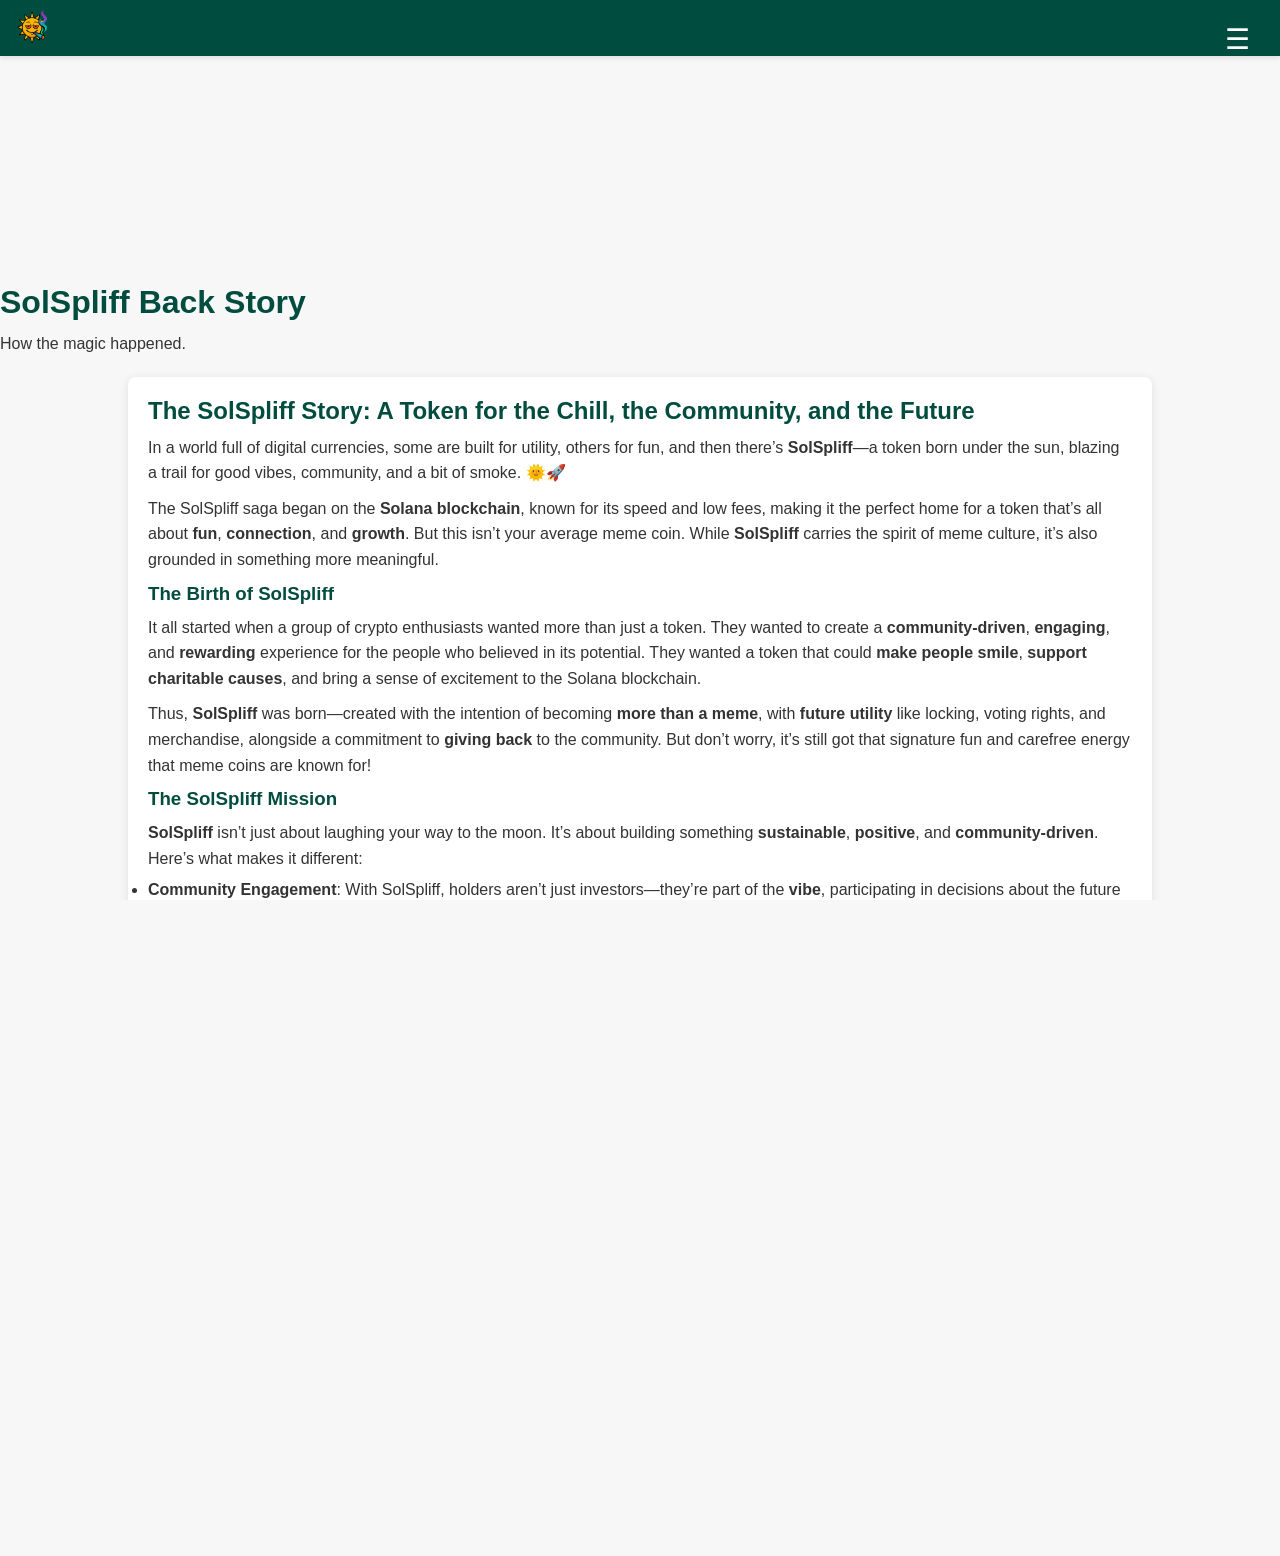
==== backstory.html @ 3a375bf6 "initial release" ====
<!DOCTYPE html>
<html lang="en">
<head>
    <meta charset="UTF-8" />
    <meta name="viewport" content="width=device-width, initial-scale=1" />
    <meta http-equiv="X-UA-Compatible" content="ie=edge" />
    <title>SolSpliff - Meme Coin on Solana</title>
    <meta name="description" content="SolSpliff is a fun and community-driven meme token built on the Solana blockchain. Join us for staking, charity, and blazing the trail to the moon." />
    <meta name="keywords" content="SolSpliff, meme coin, Solana, cryptocurrency, blockchain, community, charity" />

    <link rel="stylesheet" href="style.css?v=420" />
    
    <script src="images-list.js?v=420"></script>
    <script src="scripts.js?v=420"></script>
    <script src="loadlater.js?v=420" defer></script>
    <script src="includes.js?v=420" defer></script>
</head>
<body>

<!-- Include Navbar -->
<div data-include="navbar.html"></div>

<!-- Spacer to offset fixed navbar -->
<div class="spacer"></div>

<header>
    <h1>SolSpliff Back Story</h1>
    <p>How the magic happened.</p>
</header>


<div class="container">
<h2>The SolSpliff Story: A Token for the Chill, the Community, and the Future</h2>

<p>In a world full of digital currencies, some are built for utility, others for fun, and then there’s <strong>SolSpliff</strong>—a token born under the sun, blazing a trail for good vibes, community, and a bit of smoke. 🌞🚀</p>

<p>The SolSpliff saga began on the <strong>Solana blockchain</strong>, known for its speed and low fees, making it the perfect home for a token that’s all about <strong>fun</strong>, <strong>connection</strong>, and <strong>growth</strong>. But this isn’t your average meme coin. While <strong>SolSpliff</strong> carries the spirit of meme culture, it’s also grounded in something more meaningful.</p>

<h3>The Birth of SolSpliff</h3>
<p>It all started when a group of crypto enthusiasts wanted more than just a token. They wanted to create a <strong>community-driven</strong>, <strong>engaging</strong>, and <strong>rewarding</strong> experience for the people who believed in its potential. They wanted a token that could <strong>make people smile</strong>, <strong>support charitable causes</strong>, and bring a sense of excitement to the Solana blockchain.</p>

<p>Thus, <strong>SolSpliff</strong> was born—created with the intention of becoming <strong>more than a meme</strong>, with <strong>future utility</strong> like locking, voting rights, and merchandise, alongside a commitment to <strong>giving back</strong> to the community. But don’t worry, it’s still got that signature fun and carefree energy that meme coins are known for!</p>

<h3>The SolSpliff Mission</h3>
<p><strong>SolSpliff</strong> isn’t just about laughing your way to the moon. It’s about building something <strong>sustainable</strong>, <strong>positive</strong>, and <strong>community-driven</strong>. Here’s what makes it different:</p>

<ul>
<li><strong>Community Engagement</strong>: With SolSpliff, holders aren’t just investors—they’re part of the <strong>vibe</strong>, participating in decisions about the future of the token through <strong>governance</strong> and community voting.</li>
<li><strong>Charity at Its Core</strong>: A portion of SolSpliff’s creator fees goes toward charitable contributions, chosen by the community. Whether it's helping out in global crises or supporting local causes, SolSpliff is committed to making a positive impact.</li>
<li><strong>Future Utility</strong>: Beyond being a meme token, SolSpliff will offer <strong>locking rewards</strong>, <strong>voting rights</strong>, and exclusive merchandise to keep the community engaged and the token’s value growing.</li>
<li><strong>Sustainability & Fun</strong>: With its <strong>burn mechanism</strong>, <strong>locking rewards</strong>, and regular <strong>buybacks</strong>, SolSpliff ensures its long-term viability while keeping the fun alive. It’s not just a token—it’s an ongoing party on the blockchain.</li>
</ul>

<h3>The Tokenomics Behind the Vibe</h3>
<p>With a total supply of <strong>1,000,000,000 SPLF tokens</strong>, SolSpliff is designed for both growth and scarcity. The creator fee on every transaction helps fund essential activities like marketing, development, and charity, ensuring that SolSpliff keeps lighting up the crypto world. A portion of fees is burned regularly to reduce supply and create deflationary pressure, while locking rewards keep the community engaged long term.</p>

<h3>The Road Ahead: A Global Vibe</h3>
<p>We’re just getting started. From live events in Toronto to global tours, SolSpliff is on a mission to spread the word far and wide. With community voting, charity allocations, and a token burn mechanism, we’re setting the stage for an exciting future. And as we grow, more utilities—like NFT integrations and DApps—are on the horizon to keep things fresh and fun.</p>

<h3>Join the Vibe, Blaze the Trail</h3>
<p>So, whether you're here for the fun, the community, the charity, or the long-term rewards, SolSpliff is a token for those who want to be part of something big—something that’s both entertaining and meaningful.</p>

<p>Welcome to SolSpliff—where the sun is always shining, the vibes are always high, and the community is always growing. Let’s blaze a trail together. 🌞💨🚀</p>
</div>

<!-- Include Footer -->
<div data-include="footer.html"></div>

</body>
</html>
---- style.css ----
/* Global reset for margins and paddings */
* {
    margin: 0;
    padding: 0;
    box-sizing: border-box;
}

/* General Body Styling */
html, body {
    font-family: Arial, sans-serif;
    background-color: #f7f7f7;
    color: #333;
    height: 100%;
    overflow-x: hidden;
    scroll-behavior: smooth; /* ✅ Smooth scroll */
}

/* Navbar Styling */
.navbar {
    background-color: #004d40;
    width: 100%;
    position: fixed;
    top: 0;
    left: 0;
    z-index: 1000;
    display: flex;
    justify-content: center;
    align-items: center;
    padding: 10px 0;
    box-shadow: 0 2px 5px rgba(0,0,0,0.1);

    /* ✅ Improve scroll performance */
    transform: translateZ(0);
    will-change: transform;
}

/* Spacer to push content below fixed navbar */
.spacer {
    height: 110px; /* Match navbar height */
}

/* Logo styling */
.navbar .logo img {
    max-height: 90px;
    width: auto;
    height: auto;
    background-color: transparent;
    display: block;
}

/* Navbar List */
.navbar ul {
    display: flex;
    justify-content: center;
    align-items: center;
    list-style-type: none;
}

.navbar li {
    margin: 0 20px;
}

.navbar a {
    text-decoration: none;
    color: #ffffff;
    font-size: 18px;
    font-weight: 600;
    text-transform: uppercase;
    padding: 12px 20px;
    display: inline-block;
    border-radius: 5px;
    transition: background-color 0.3s ease, transform 0.3s ease;
    letter-spacing: 1px;

    /* ✅ Optimize animations */
    will-change: transform, box-shadow;
}

/* Navbar Hover Effect */
.navbar a:hover {
    background-color: #00796b;
    transform: translateY(-5px);
    box-shadow: 0 4px 15px rgba(0,0,0,0.2);
}

/* Active Link Styling */
.navbar a.active {
    background-color: #00796b;
    color: white;
    transform: scale(1.05);
}

/* Mobile Hamburger Icon */
.navbar .hamburger {
    display: none;
    cursor: pointer;
    font-size: 30px;
    color: white;
    position: absolute;
    top: 20px;
    right: 20px;
}

/* Content Styling */
.container {
    width: 80%;
    margin: 20px auto;
    padding: 20px;
    background-color: white;
    box-shadow: 0 2px 10px rgba(0,0,0,0.1);
    border-radius: 8px;
}

h1, h2, h3 {
    color: #004d40;
}

p {
    line-height: 1.6;
    margin: 10px 0;
}

/* Call to Action Button */
.cta-button {
    background-color: #004d40;
    color: white;
    padding: 10px 20px;
    border: none;
    border-radius: 5px;
    text-decoration: none;
    margin-top: 20px;
    letter-spacing: 1px;
    display: inline-block;
    transition: transform 0.3s ease;
}

.cta-button:hover {
    background-color: #00796b;
    transform: scale(1.05);
}

/* Footer Styling */
.footer {
    text-align: center;
    font-size: 1em;
    color: #666;
    margin-top: 40px;
}

/* Mobile Navbar Styling */
@media screen and (max-width: 768px) {
    .navbar ul {
        flex-direction: column;
        width: 100%;
        background-color: #004d40;
        position: absolute;
        top: 110px;
        left: 0;
        text-align: center;
        display: none;
        padding: 0;
    }

    .navbar li {
        margin: 15px 0;
    }

    .navbar a {
        font-size: 20px;
        padding: 15px;
    }

    .navbar ul.show {
        display: flex;
    }

    .navbar .hamburger {
        display: block;
    }
}


/* ---- added responsive navbar overrides ---- */

/* === Responsive: force mobile-style dropdown on desktop and mobile === */
.navbar {
    justify-content: space-between;
    padding: 8px 12px !important;
}
.navbar .logo img {
    height: 40px;
    width: auto;
    display: block;
}
.navbar .hamburger {
    display: block !important;
    font-size: 28px;
    line-height: 1;
    padding: 6px 10px;
    cursor: pointer;
    color: #fff;
    background: transparent;
    border: none;
}
.navbar ul {
    display: none; /* hidden until toggled */
    list-style: none;
    position: absolute;
    top: 64px;
    right: 12px;
    background: #004d40;
    flex-direction: column;
    width: 280px;
    max-width: calc(100% - 24px);
    border-radius: 8px;
    box-shadow: 0 6px 18px rgba(0,0,0,0.15);
    overflow: hidden;
    z-index: 1500;
    padding: 8px 0;
}
.navbar ul.show {
    display: flex !important;
}
.navbar ul li {
    margin: 0;
}
.navbar ul li a {
    display: block;
    padding: 12px 16px;
    font-size: 16px;
    color: #fff;
    text-decoration: none;
    white-space: nowrap;
}
.navbar ul li a:hover, .navbar ul li a.active {
    background: rgba(255,255,255,0.06);
}

/* Ensure navbar doesn't overlap page content */
body { padding-top: 64px; }

/* Small tweak for very small screens */
@media (max-width: 360px) {
    .navbar .logo img { height: 36px; }
    .navbar ul { right: 8px; left: 8px; width: auto; max-width: none; }
}
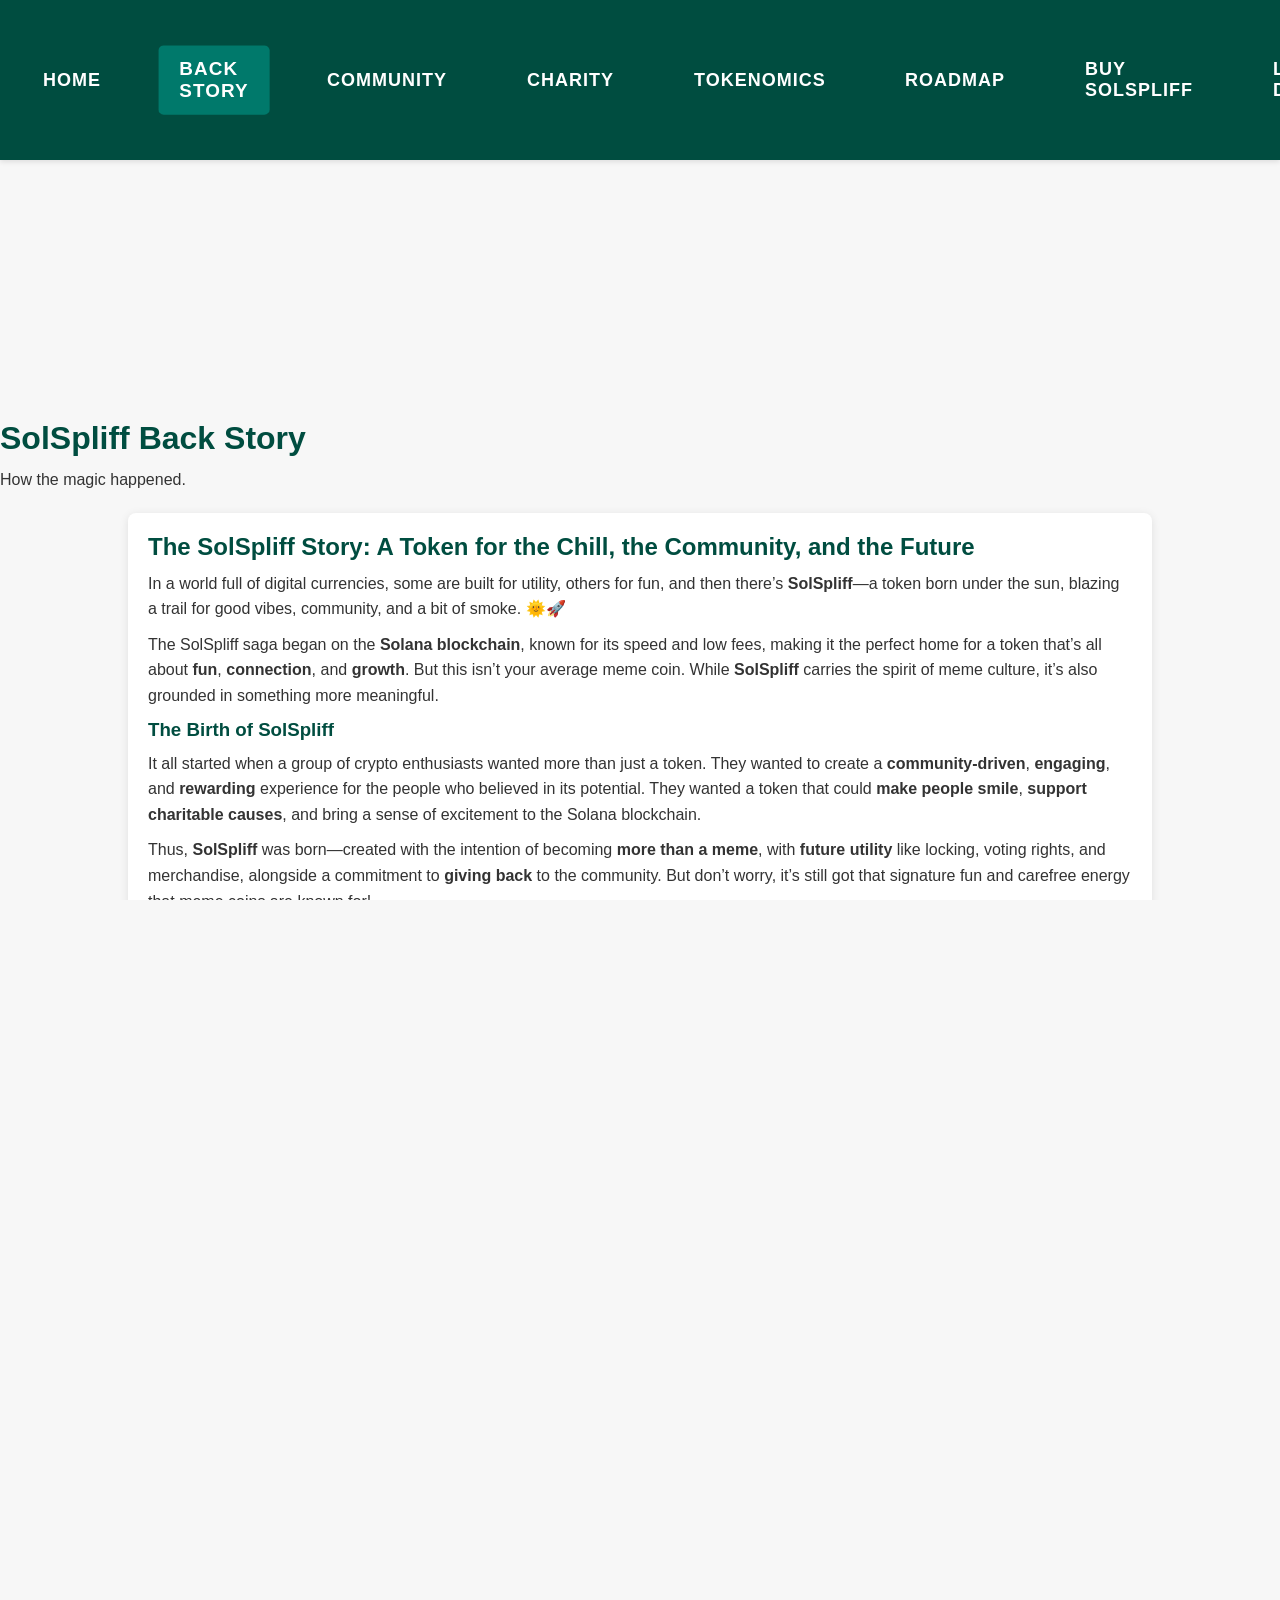
==== commit 220ae7a0: "force new css/js updates" ====
--- a/backstory.html
+++ b/backstory.html
@@ -8,12 +8,11 @@
     <meta name="description" content="SolSpliff is a fun and community-driven meme token built on the Solana blockchain. Join us for staking, charity, and blazing the trail to the moon." />
     <meta name="keywords" content="SolSpliff, meme coin, Solana, cryptocurrency, blockchain, community, charity" />
 
-    <link rel="stylesheet" href="style.css?v=420" />
-    
-    <script src="images-list.js?v=420"></script>
-    <script src="scripts.js?v=420"></script>
-    <script src="loadlater.js?v=420" defer></script>
-    <script src="includes.js?v=420" defer></script>
+    <link rel="stylesheet" href="style.css?v=4200" />
+    <script src="images-list.js?v=4200"></script>
+    <script src="scripts.js?v=4200"></script>
+    <script src="loadlater.js?v=4200" defer></script>
+    <script src="includes.js?v=4200" defer></script>
 </head>
 <body>
 
--- a/style.css
+++ b/style.css
@@ -34,14 +34,15 @@
     will-change: transform;
 }
 
-/* Spacer to push content below fixed navbar */
+/* Spacer to push content below fixed navbar
+   NOTE: adjust this value if you change the navbar/logo heights below */
 .spacer {
-    height: 110px; /* Match navbar height */
+    height: 140px; /* updated to match larger navbar height on desktop */
 }
 
 /* Logo styling */
 .navbar .logo img {
-    max-height: 90px;
+    max-height: 140px; /* larger on desktop */
     width: auto;
     height: auto;
     background-color: transparent;
@@ -90,7 +91,7 @@
     transform: scale(1.05);
 }
 
-/* Mobile Hamburger Icon */
+/* Mobile Hamburger Icon (hidden by default on desktop) */
 .navbar .hamburger {
     display: none;
     cursor: pointer;
@@ -147,7 +148,7 @@
     margin-top: 40px;
 }
 
-/* Mobile Navbar Styling */
+/* Mobile Navbar Styling (legacy smaller-screen rules retained as fallback) */
 @media screen and (max-width: 768px) {
     .navbar ul {
         flex-direction: column;
@@ -179,21 +180,24 @@
     }
 }
 
-
-/* ---- added responsive navbar overrides ---- */
-
-/* === Responsive: force mobile-style dropdown on desktop and mobile === */
+/* ---- improved responsive navbar overrides ---- */
+/* Default desktop layout: full horizontal menu, large logo */
 .navbar {
-    justify-content: space-between;
-    padding: 8px 12px !important;
+    justify-content: center;
+    padding: 10px 0;
+}
+.navbar .logo {
+    flex: 0 0 auto;
+    margin-right: 18px;
 }
 .navbar .logo img {
-    height: 40px;
+    max-height: 140px;
     width: auto;
+    height: auto;
     display: block;
 }
 .navbar .hamburger {
-    display: block !important;
+    display: none;
     font-size: 28px;
     line-height: 1;
     padding: 6px 10px;
@@ -202,45 +206,88 @@
     background: transparent;
     border: none;
 }
+
+/* Desktop menu (visible) */
 .navbar ul {
-    display: none; /* hidden until toggled */
+    display: flex;
     list-style: none;
-    position: absolute;
-    top: 64px;
-    right: 12px;
-    background: #004d40;
-    flex-direction: column;
-    width: 280px;
-    max-width: calc(100% - 24px);
-    border-radius: 8px;
-    box-shadow: 0 6px 18px rgba(0,0,0,0.15);
-    overflow: hidden;
-    z-index: 1500;
-    padding: 8px 0;
-}
-.navbar ul.show {
-    display: flex !important;
-}
-.navbar ul li {
-    margin: 0;
-}
-.navbar ul li a {
-    display: block;
-    padding: 12px 16px;
-    font-size: 16px;
-    color: #fff;
-    text-decoration: none;
-    white-space: nowrap;
-}
-.navbar ul li a:hover, .navbar ul li a.active {
-    background: rgba(255,255,255,0.06);
-}
-
-/* Ensure navbar doesn't overlap page content */
-body { padding-top: 64px; }
-
-/* Small tweak for very small screens */
+    position: relative;
+    top: 0;
+    right: 0;
+    background: transparent;
+    flex-direction: row;
+    width: auto;
+    max-width: none;
+    border-radius: 0;
+    box-shadow: none;
+    padding: 0;
+    z-index: 1000;
+}
+
+/* Ensure body content is pushed below navbar (adjust to your final navbar height) */
+body { padding-top: 140px; }
+
+/* Tablet and smaller: collapse into hamburger dropdown */
+@media screen and (max-width: 1024px) {
+    .navbar {
+        justify-content: space-between;
+        padding: 8px 12px;
+    }
+
+    .navbar .logo img {
+        max-height: 110px;
+    }
+
+    .navbar .hamburger {
+        display: block;
+    }
+
+    .navbar ul {
+        display: none; /* hidden until toggled */
+        list-style: none;
+        position: absolute;
+        top: 110px;
+        right: 12px;
+        background: #004d40;
+        flex-direction: column;
+        width: 320px;
+        max-width: calc(100% - 24px);
+        border-radius: 8px;
+        box-shadow: 0 6px 18px rgba(0,0,0,0.15);
+        overflow: hidden;
+        z-index: 1500;
+        padding: 8px 0;
+    }
+    .navbar ul.show {
+        display: flex !important;
+    }
+    .navbar ul li { margin: 0; }
+    .navbar ul li a {
+        display: block;
+        padding: 12px 16px;
+        font-size: 16px;
+        color: #fff;
+        text-decoration: none;
+        white-space: nowrap;
+    }
+}
+
+/* Small phones */
+@media screen and (max-width: 420px) {
+    .navbar .logo img { max-height: 80px; }
+    .spacer { height: 100px; }
+    body { padding-top: 100px; }
+
+    .navbar ul {
+        top: 90px;
+        right: 8px;
+        left: 8px;
+        width: auto;
+        max-width: none;
+    }
+}
+
+/* Very small: fine tune */
 @media (max-width: 360px) {
-    .navbar .logo img { height: 36px; }
-    .navbar ul { right: 8px; left: 8px; width: auto; max-width: none; }
-}
+    .navbar .logo img { height: 40px; }
+}
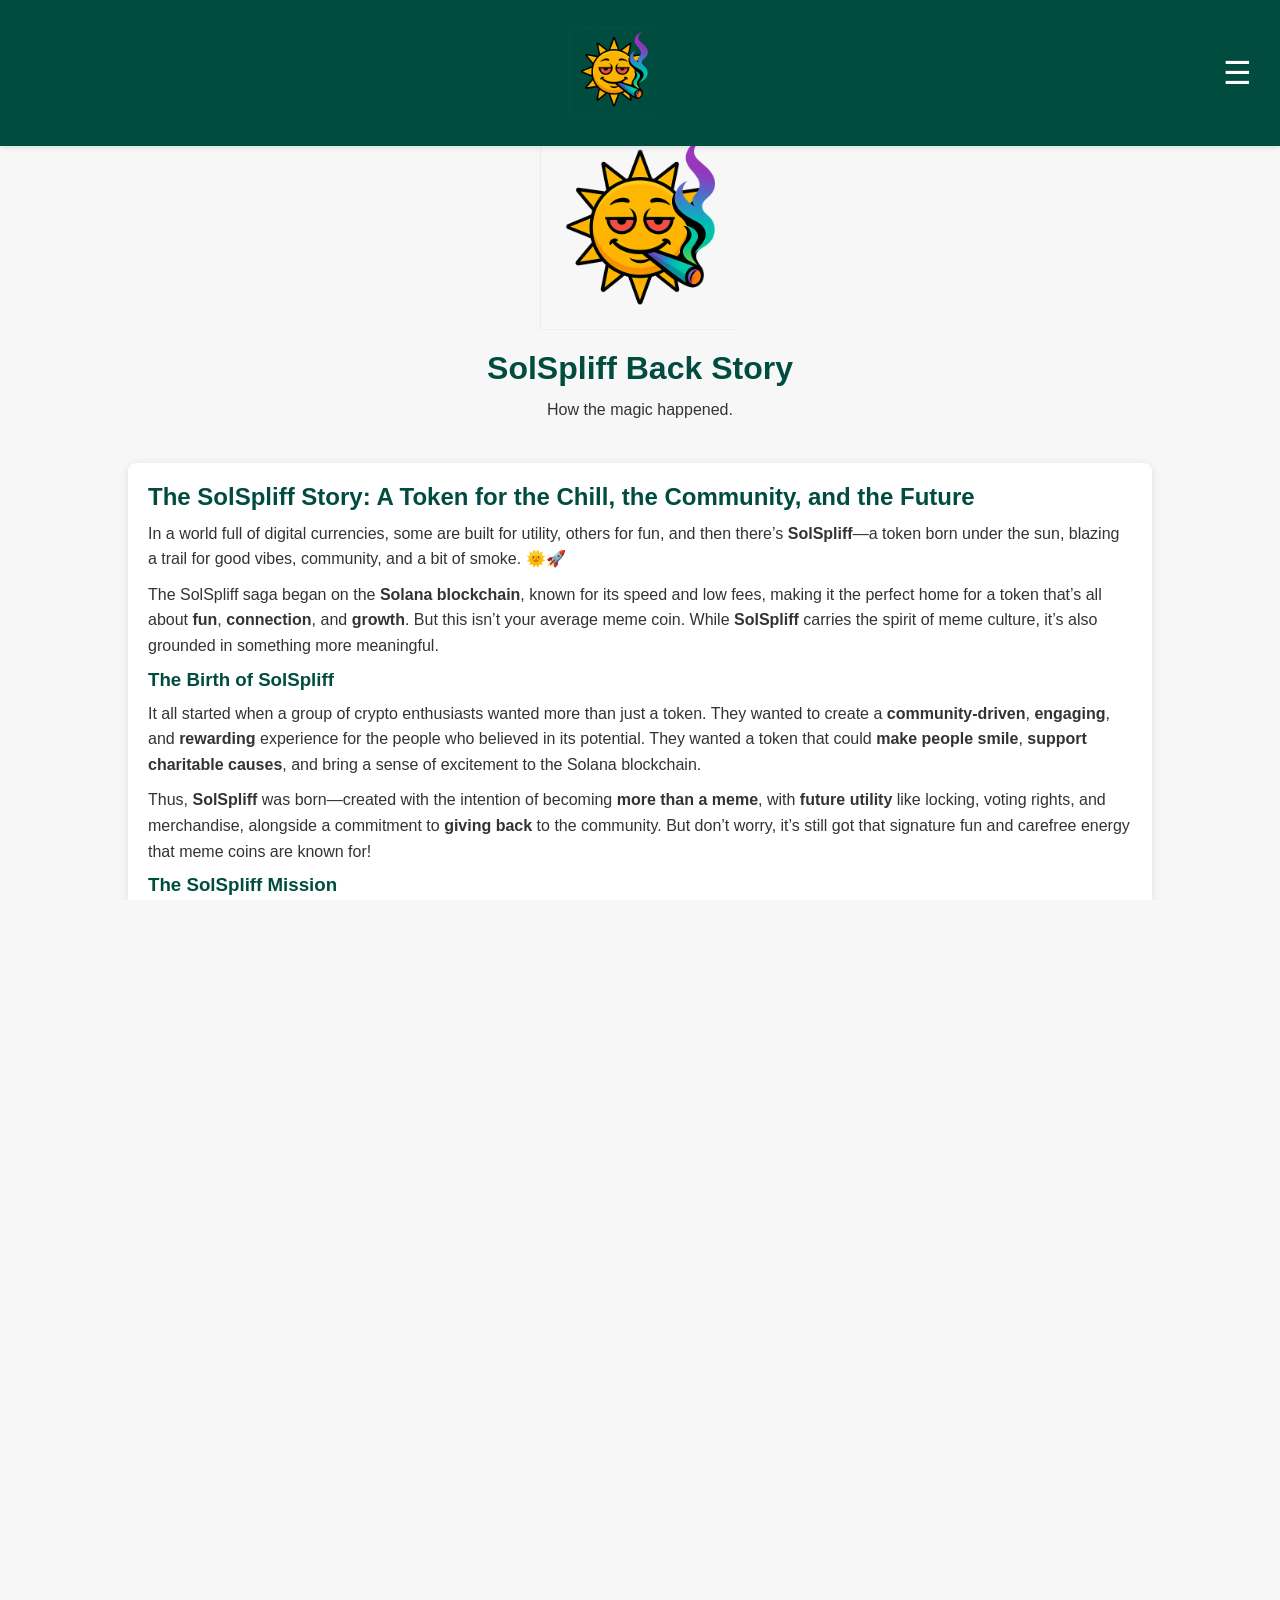
==== commit dacbbe2a: "updated logo into headers" ====
--- a/backstory.html
+++ b/backstory.html
@@ -7,7 +7,20 @@
     <title>SolSpliff - Meme Coin on Solana</title>
     <meta name="description" content="SolSpliff is a fun and community-driven meme token built on the Solana blockchain. Join us for staking, charity, and blazing the trail to the moon." />
     <meta name="keywords" content="SolSpliff, meme coin, Solana, cryptocurrency, blockchain, community, charity" />
+    <style>
+        /* Optional styling for the logo */
+        .logo {
+            display: block;
+            margin: 20px auto; /* Centers the logo */
+            max-width: 200px;   /* Adjust size */
+            height: auto;
+        }
 
+        header {
+            text-align: center;
+            padding: 10px;
+        }
+    </style>
     <link rel="stylesheet" href="style.css?v=4200" />
     <script src="images-list.js?v=4200"></script>
     <script src="scripts.js?v=4200"></script>
@@ -23,6 +36,7 @@
 <div class="spacer"></div>
 
 <header>
+    <img src="SPLF.png" class="logo">
     <h1>SolSpliff Back Story</h1>
     <p>How the magic happened.</p>
 </header>
--- a/style.css
+++ b/style.css
@@ -1,21 +1,24 @@
-/* Global reset for margins and paddings */
+/* ==========================
+   GLOBAL STYLES
+   ========================== */
 * {
     margin: 0;
     padding: 0;
     box-sizing: border-box;
 }
 
-/* General Body Styling */
 html, body {
     font-family: Arial, sans-serif;
     background-color: #f7f7f7;
     color: #333;
     height: 100%;
     overflow-x: hidden;
-    scroll-behavior: smooth; /* ✅ Smooth scroll */
-}
-
-/* Navbar Styling */
+    scroll-behavior: smooth;
+}
+
+/* ==========================
+   NAVBAR BASE
+   ========================== */
 .navbar {
     background-color: #004d40;
     width: 100%;
@@ -24,90 +27,109 @@
     left: 0;
     z-index: 1000;
     display: flex;
-    justify-content: center;
+    justify-content: space-between;
     align-items: center;
-    padding: 10px 0;
+    padding: 8px 16px;
     box-shadow: 0 2px 5px rgba(0,0,0,0.1);
-
-    /* ✅ Improve scroll performance */
     transform: translateZ(0);
     will-change: transform;
 }
 
-/* Spacer to push content below fixed navbar
-   NOTE: adjust this value if you change the navbar/logo heights below */
-.spacer {
-    height: 140px; /* updated to match larger navbar height on desktop */
-}
-
-/* Logo styling */
+/* push content below fixed navbar */
+body {
+    padding-top: 100px;
+}
+
+/* Logo */
 .navbar .logo img {
-    max-height: 140px; /* larger on desktop */
+    height: 90px;
     width: auto;
-    height: auto;
-    background-color: transparent;
+    background: transparent;
     display: block;
-}
-
-/* Navbar List */
+    transition: transform 0.3s ease;
+}
+.navbar .logo img:hover {
+    transform: scale(1.05);
+}
+
+/* Hamburger Icon (always visible) */
+.navbar .hamburger {
+    display: block;
+    font-size: 32px;
+    line-height: 1;
+    padding: 8px 12px;
+    cursor: pointer;
+    color: #fff;
+    background: transparent;
+    border: none;
+    transition: transform 0.3s ease;
+}
+.navbar .hamburger:hover {
+    transform: scale(1.1);
+}
+
+/* Dropdown Menu (hidden by default) */
 .navbar ul {
-    display: flex;
-    justify-content: center;
-    align-items: center;
-    list-style-type: none;
-}
-
-.navbar li {
-    margin: 0 20px;
-}
-
-.navbar a {
+    display: none;
+    flex-direction: column;
+    position: absolute;
+    top: 100px;
+    right: 16px;
+    width: 320px;
+    max-width: calc(100% - 32px);
+    background-color: #004d40;
+    border-radius: 10px;
+    box-shadow: 0 6px 18px rgba(0, 0, 0, 0.2);
+    overflow: hidden;
+    list-style: none;
+    z-index: 1500;
+    padding: 10px 0;
+    animation: dropdownFade 0.25s ease-in-out;
+}
+
+.navbar ul.show {
+    display: flex !important;
+}
+
+/* Dropdown Items */
+.navbar ul li {
+    margin: 0;
+}
+.navbar ul li a {
+    display: block;
     text-decoration: none;
-    color: #ffffff;
+    color: #fff;
     font-size: 18px;
+    padding: 14px 20px;
+    text-transform: uppercase;
     font-weight: 600;
-    text-transform: uppercase;
-    padding: 12px 20px;
-    display: inline-block;
-    border-radius: 5px;
-    transition: background-color 0.3s ease, transform 0.3s ease;
     letter-spacing: 1px;
-
-    /* ✅ Optimize animations */
-    will-change: transform, box-shadow;
-}
-
-/* Navbar Hover Effect */
-.navbar a:hover {
+    transition: background 0.3s ease, transform 0.2s ease;
+}
+.navbar ul li a:hover {
+    background: rgba(255,255,255,0.1);
+    transform: translateX(5px);
+}
+
+/* Active Link */
+.navbar ul li a.active {
     background-color: #00796b;
-    transform: translateY(-5px);
-    box-shadow: 0 4px 15px rgba(0,0,0,0.2);
-}
-
-/* Active Link Styling */
-.navbar a.active {
-    background-color: #00796b;
-    color: white;
-    transform: scale(1.05);
-}
-
-/* Mobile Hamburger Icon (hidden by default on desktop) */
-.navbar .hamburger {
-    display: none;
-    cursor: pointer;
-    font-size: 30px;
-    color: white;
-    position: absolute;
-    top: 20px;
-    right: 20px;
-}
-
-/* Content Styling */
+}
+
+/* Small Glow / Fade Animation */
+@keyframes dropdownFade {
+    from { opacity: 0; transform: translateY(-10px); }
+    to { opacity: 1; transform: translateY(0); }
+}
+
+/* ==========================
+   MAIN CONTENT
+   ========================== */
 .container {
     width: 80%;
     margin: 20px auto;
     padding: 20px;
-    background-color: white;
+    background-color: #fff;
     box-shadow: 0 2px 10px rgba(0,0,0,0.1);
     border-radius: 8px;
 }
@@ -121,7 +143,7 @@
     margin: 10px 0;
 }
 
-/* Call to Action Button */
+/* Buttons */
 .cta-button {
     background-color: #004d40;
     color: white;
@@ -132,15 +154,14 @@
     margin-top: 20px;
     letter-spacing: 1px;
     display: inline-block;
-    transition: transform 0.3s ease;
-}
-
+    transition: transform 0.3s ease, background-color 0.3s ease;
+}
 .cta-button:hover {
     background-color: #00796b;
     transform: scale(1.05);
 }
 
-/* Footer Styling */
+/* Footer */
 .footer {
     text-align: center;
     font-size: 1em;
@@ -148,146 +169,43 @@
     margin-top: 40px;
 }
 
-/* Mobile Navbar Styling (legacy smaller-screen rules retained as fallback) */
-@media screen and (max-width: 768px) {
-    .navbar ul {
-        flex-direction: column;
-        width: 100%;
-        background-color: #004d40;
-        position: absolute;
-        top: 110px;
-        left: 0;
-        text-align: center;
-        display: none;
-        padding: 0;
-    }
-
-    .navbar li {
-        margin: 15px 0;
-    }
-
-    .navbar a {
-        font-size: 20px;
-        padding: 15px;
-    }
-
-    .navbar ul.show {
-        display: flex;
-    }
-
-    .navbar .hamburger {
-        display: block;
-    }
-}
-
-/* ---- improved responsive navbar overrides ---- */
-/* Default desktop layout: full horizontal menu, large logo */
-.navbar {
-    justify-content: center;
-    padding: 10px 0;
-}
-.navbar .logo {
-    flex: 0 0 auto;
-    margin-right: 18px;
-}
-.navbar .logo img {
-    max-height: 140px;
-    width: auto;
-    height: auto;
-    display: block;
-}
-.navbar .hamburger {
-    display: none;
-    font-size: 28px;
-    line-height: 1;
-    padding: 6px 10px;
-    cursor: pointer;
-    color: #fff;
-    background: transparent;
-    border: none;
-}
-
-/* Desktop menu (visible) */
-.navbar ul {
-    display: flex;
-    list-style: none;
-    position: relative;
-    top: 0;
-    right: 0;
-    background: transparent;
-    flex-direction: row;
-    width: auto;
-    max-width: none;
-    border-radius: 0;
-    box-shadow: none;
-    padding: 0;
-    z-index: 1000;
-}
-
-/* Ensure body content is pushed below navbar (adjust to your final navbar height) */
-body { padding-top: 140px; }
-
-/* Tablet and smaller: collapse into hamburger dropdown */
+/* ==========================
+   RESPONSIVE
+   ========================== */
 @media screen and (max-width: 1024px) {
-    .navbar {
-        justify-content: space-between;
-        padding: 8px 12px;
-    }
-
     .navbar .logo img {
-        max-height: 110px;
-    }
-
-    .navbar .hamburger {
-        display: block;
-    }
-
-    .navbar ul {
-        display: none; /* hidden until toggled */
-        list-style: none;
-        position: absolute;
-        top: 110px;
-        right: 12px;
-        background: #004d40;
-        flex-direction: column;
-        width: 320px;
-        max-width: calc(100% - 24px);
-        border-radius: 8px;
-        box-shadow: 0 6px 18px rgba(0,0,0,0.15);
-        overflow: hidden;
-        z-index: 1500;
-        padding: 8px 0;
-    }
-    .navbar ul.show {
-        display: flex !important;
-    }
-    .navbar ul li { margin: 0; }
-    .navbar ul li a {
-        display: block;
-        padding: 12px 16px;
-        font-size: 16px;
-        color: #fff;
-        text-decoration: none;
-        white-space: nowrap;
-    }
-}
-
-/* Small phones */
-@media screen and (max-width: 420px) {
-    .navbar .logo img { max-height: 80px; }
-    .spacer { height: 100px; }
-    body { padding-top: 100px; }
+        height: 80px;
+    }
 
     .navbar ul {
         top: 90px;
-        right: 8px;
-        left: 8px;
-        width: auto;
-        max-width: none;
-    }
-}
-
-/* Very small: fine tune */
-@media (max-width: 360px) {
-    .navbar .logo img { height: 40px; }
-}
+        right: 12px;
+    }
+}
+
+@media screen and (max-width: 600px) {
+    .navbar .logo img {
+        height: 70px;
+    }
+
+    .navbar ul {
+        width: calc(100% - 24px);
+        right: 12px;
+        left: 12px;
+        border-radius: 8px;
+    }
+
+    .navbar ul li a {
+        font-size: 16px;
+        padding: 12px 14px;
+    }
+}
+
+@media screen and (max-width: 360px) {
+    .navbar .logo img {
+        height: 60px;
+    }
+    body {
+        padding-top: 80px;
+    }
+}
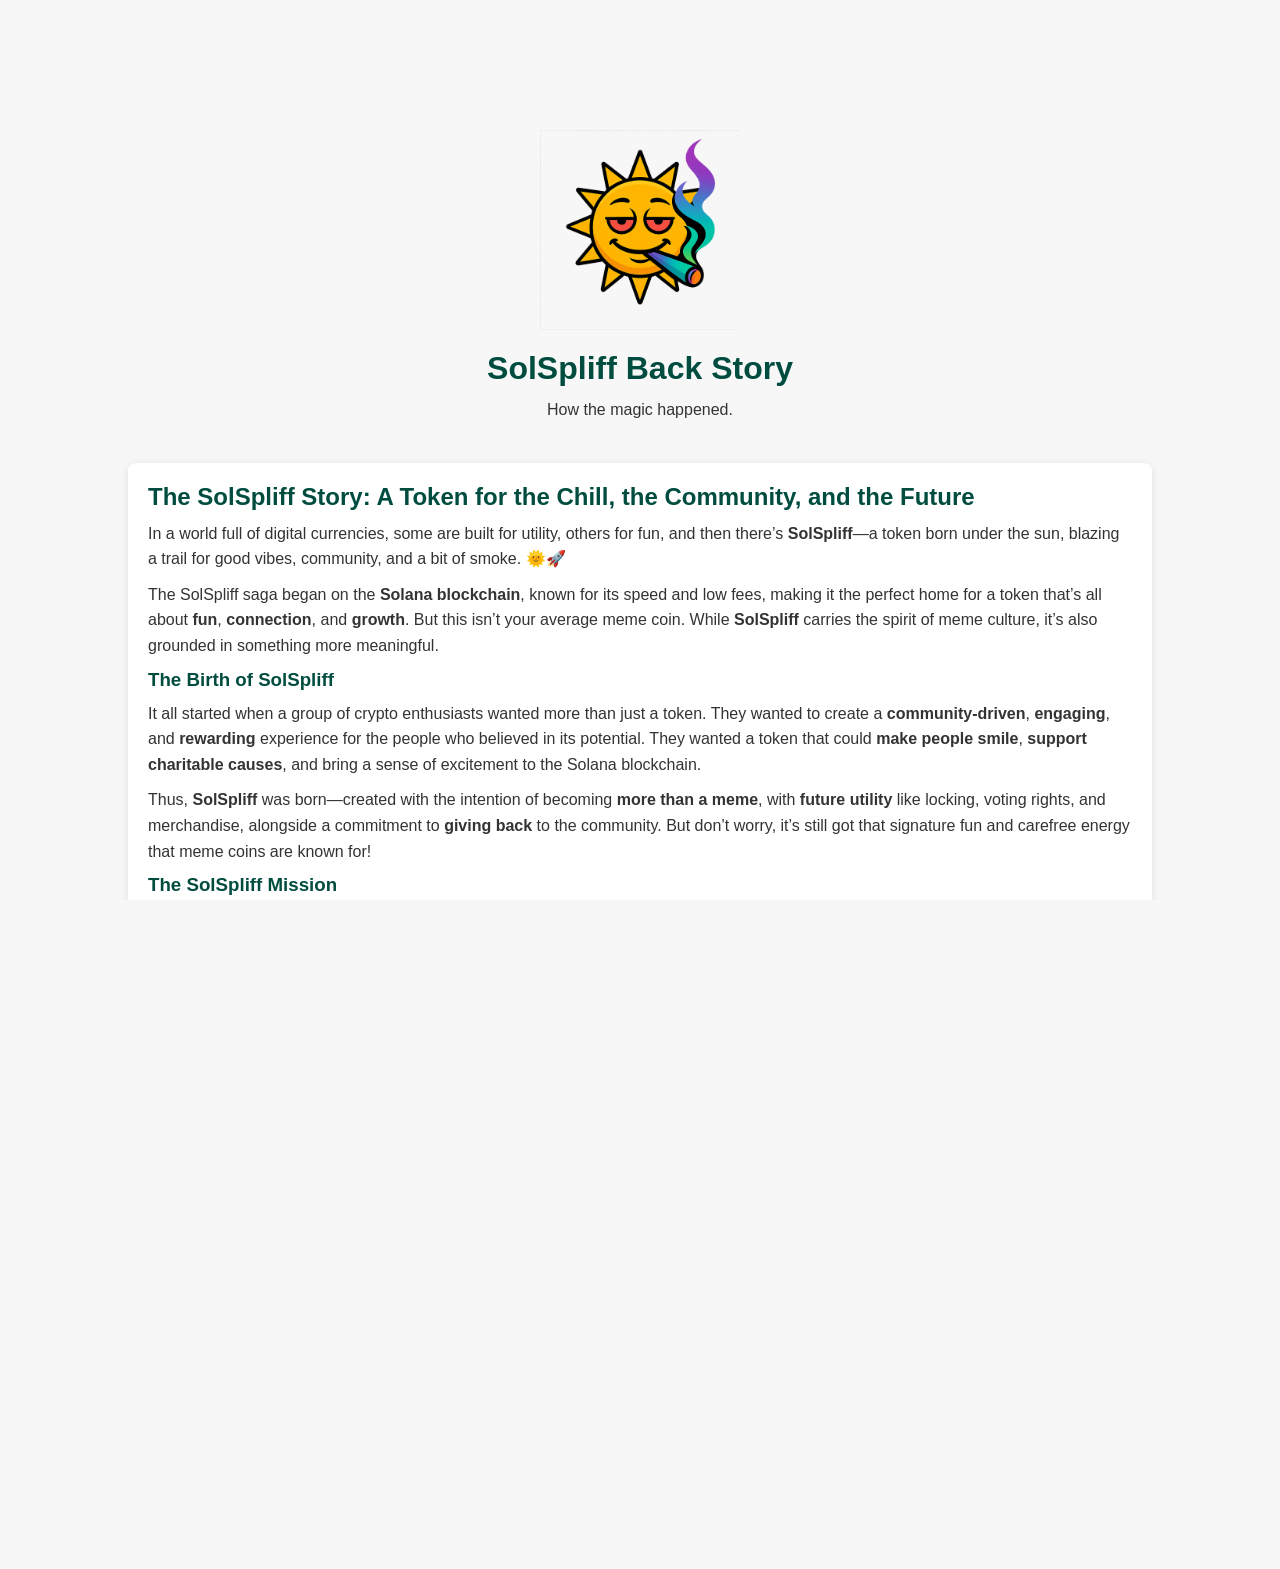
==== commit 509346ee: "Updates to ensure SolSpliff is around for years to come. part of the dev. rewards going to the dev w" ====
--- a/backstory.html
+++ b/backstory.html
@@ -65,7 +65,7 @@
 </ul>
 
 <h3>The Tokenomics Behind the Vibe</h3>
-<p>With a total supply of <strong>1,000,000,000 SPLF tokens</strong>, SolSpliff is designed for both growth and scarcity. The creator fee on every transaction helps fund essential activities like marketing, development, and charity, ensuring that SolSpliff keeps lighting up the crypto world. A portion of fees is burned regularly to reduce supply and create deflationary pressure, while locking rewards keep the community engaged long term.</p>
+<p>With a total supply of <strong>1,000,000,000 {{TICKER}} tokens</strong>, SolSpliff is designed for both growth and scarcity. The creator fee on every transaction helps fund essential activities like marketing, development, and charity, ensuring that SolSpliff keeps lighting up the crypto world. A portion of fees is burned regularly to reduce supply and create deflationary pressure, while locking rewards keep the community engaged long term.</p>
 
 <h3>The Road Ahead: A Global Vibe</h3>
 <p>We’re just getting started. From live events in Toronto to global tours, SolSpliff is on a mission to spread the word far and wide. With community voting, charity allocations, and a token burn mechanism, we’re setting the stage for an exciting future. And as we grow, more utilities—like NFT integrations and DApps—are on the horizon to keep things fresh and fun.</p>
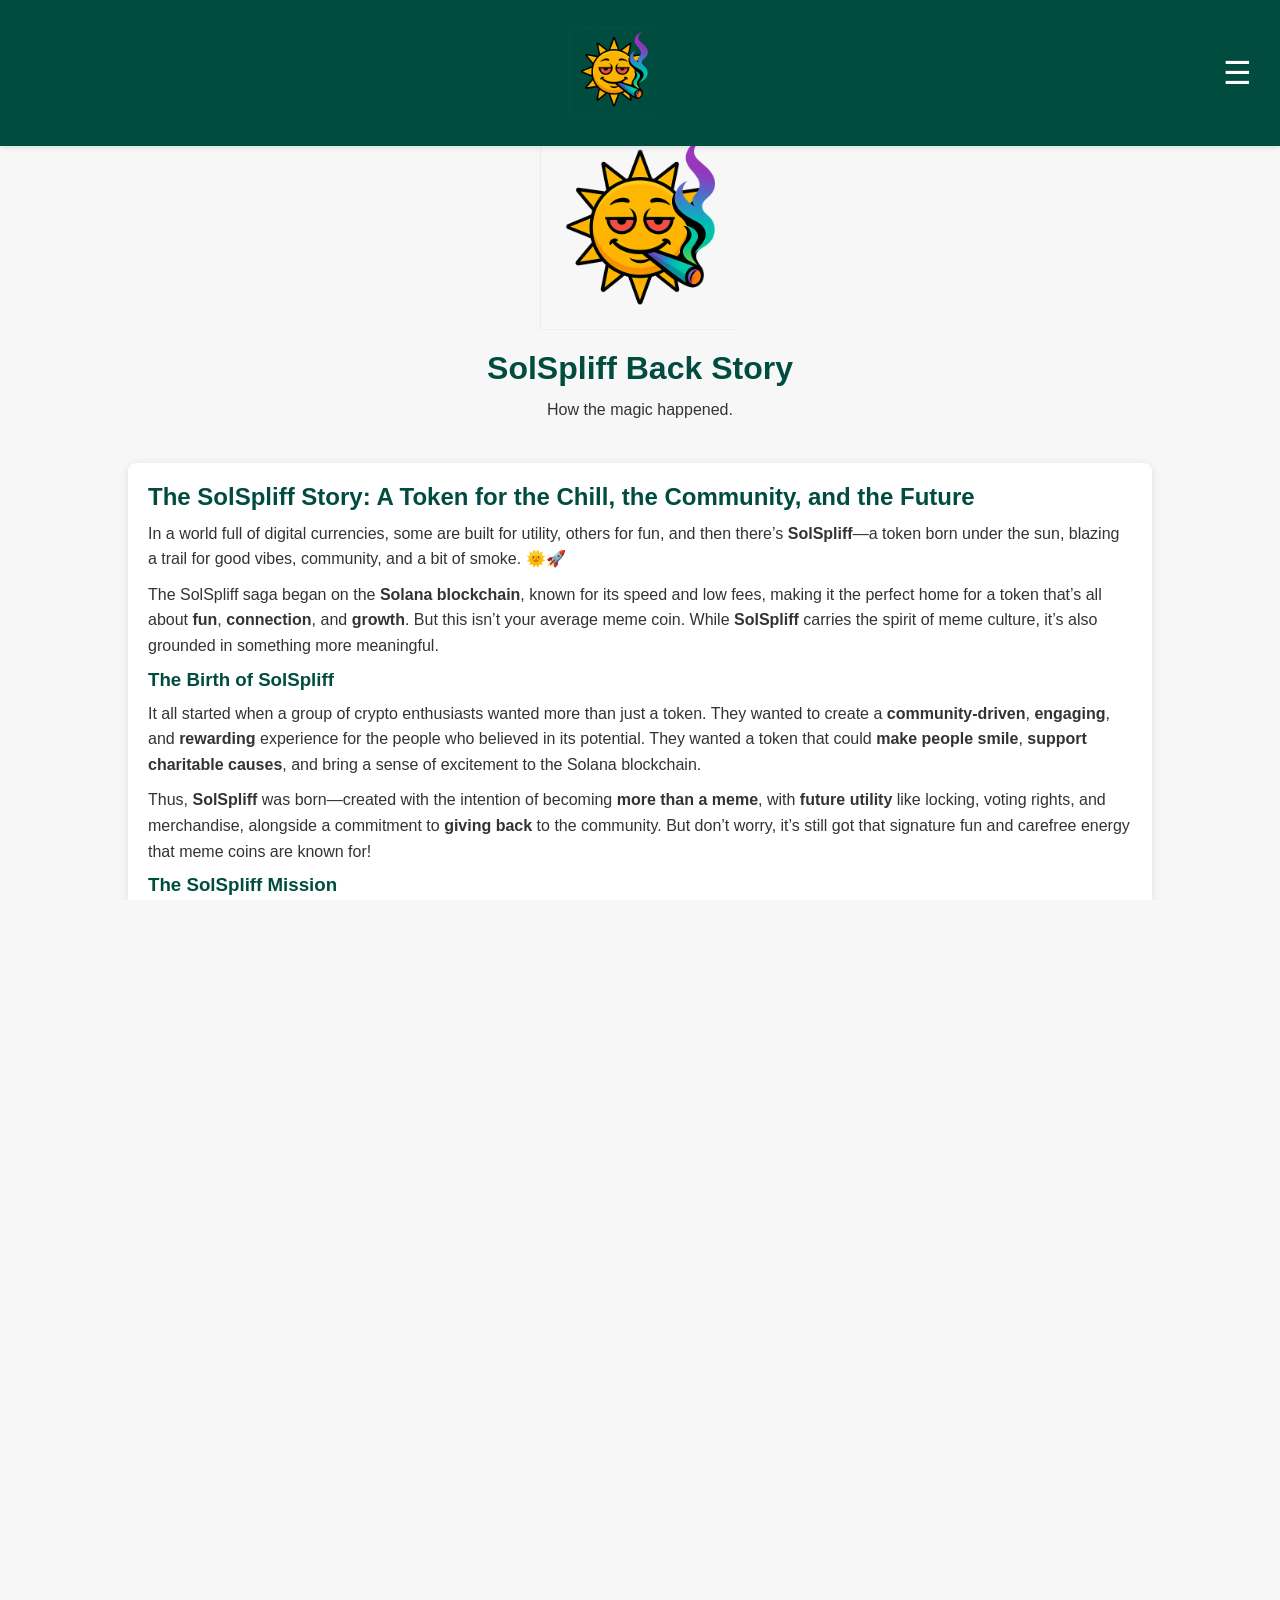
==== commit 73c6e786: "navbar fix?" ====
--- a/backstory.html
+++ b/backstory.html
@@ -25,7 +25,7 @@
     <script src="images-list.js?v=4200"></script>
     <script src="scripts.js?v=4200"></script>
     <script src="loadlater.js?v=4200" defer></script>
-    <script src="includes.js?v=4200" defer></script>
+    <script src="includes.js?v=4420" defer></script>
 </head>
 <body>
 
